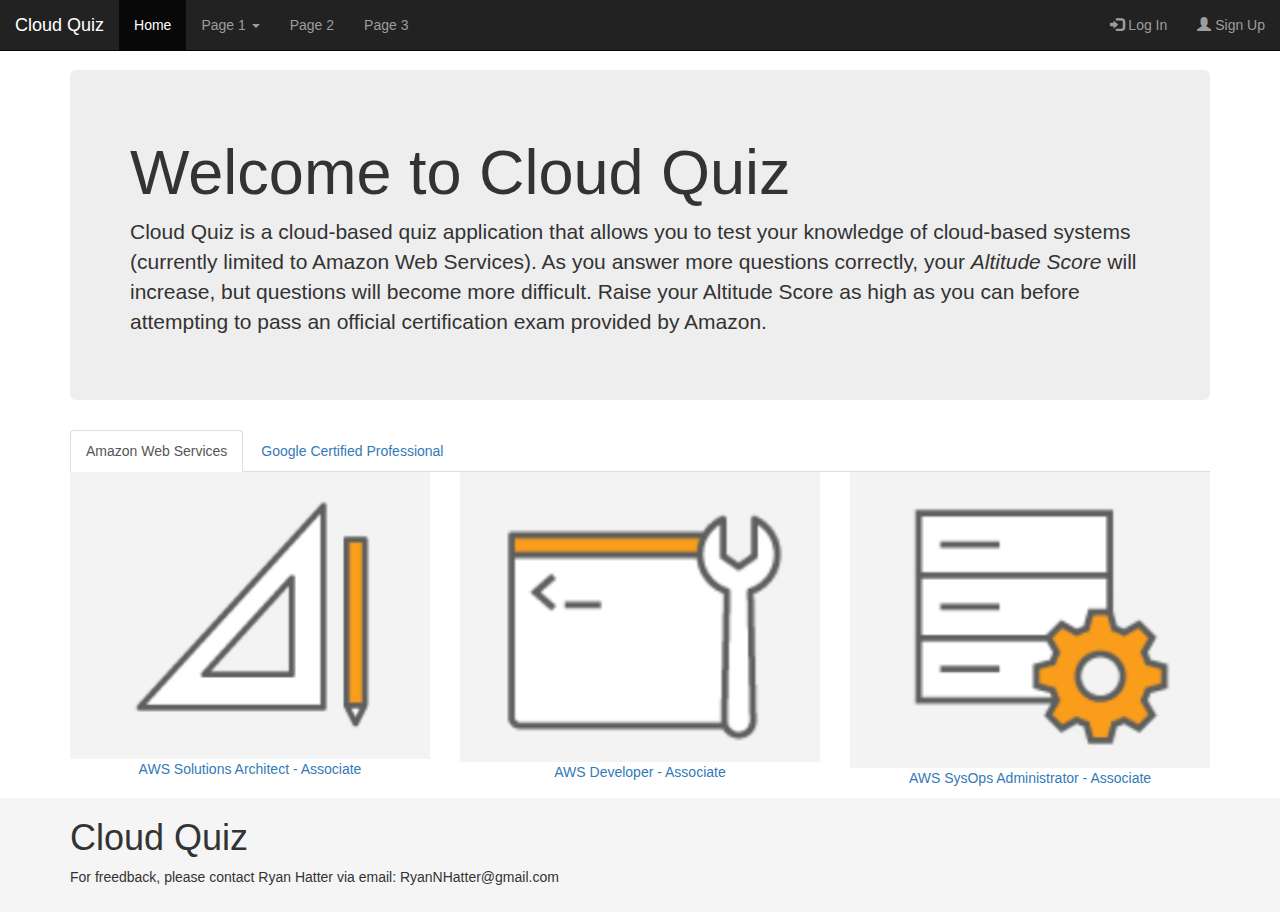
==== index.html @ 3b926f9a "Add modals for quiz customization and add features to quiz.html" ====
<!DOCTYPE html>
<html lang="en">
<head>
  <title>Cloud Quiz</title>
  <meta charset="utf-8">
  <meta name="viewport" content="width=device-width, initial-scale=1">
  <link rel="stylesheet" href="https://maxcdn.bootstrapcdn.com/bootstrap/3.3.7/css/bootstrap.min.css">
  <link rel="stylesheet" href="static/style/style.css">
  <script src="https://ajax.googleapis.com/ajax/libs/jquery/3.2.0/jquery.min.js"></script>
  <script src="https://maxcdn.bootstrapcdn.com/bootstrap/3.3.7/js/bootstrap.min.js"></script>
</head>

<body>
<!-- NAVBAR -->
<nav class="navbar navbar-inverse navbar-fixed-top">
  <div class="container-fluid">
    <div class="navbar-header">
      <a class="navbar-brand" href="#">Cloud Quiz</a>
    </div>
    <ul class="nav navbar-nav">
      <li class="active"><a href="#">Home</a></li>
      <li class="dropdown">
        <a class="dropdown-toggle" data-toggle="dropdown" href="#">Page 1
        <span class="caret"></span></a>
        <ul class="dropdown-menu">
          <li><a href="#">Page 1-1</a></li>
          <li><a href="#">Page 1-2</a></li>
          <li><a href="#">Page 1-3</a></li>
        </ul>
      </li>
      <li><a href="#">Page 2</a></li>
      <li><a href="#">Page 3</a></li>
    </ul>
    <ul class="nav navbar-nav navbar-right">
      <li><a href="#" data-toggle='modal' data-target='#logInModal'><span class="glyphicon glyphicon-log-in"></span> Log In</a></li>
      <li><a href="#" data-toggle='modal' data-target='#signUpModal'><span class="glyphicon glyphicon-user"></span> Sign Up</a></li>
      <!-- <li class=""><a href="#" data-toggle='' data-target=''><span class=" glyphicon glyphicon-option-horizontal"></span></a></li> -->
    </ul>
  </div>
</nav>
<!-- END NAVBAR -->

<!-- START LOG IN -->
<div class="modal fade" id="logInModal" role="dialog">
  <div class="modal-dialog modal-sm">
    <!-- Modal content-->
    <div class="modal-content">
      <div class="modal-header">
        <button type="button" class="close" data-dismiss="modal">&times;</button>
        <h4 class="modal-title">Log In</h4>
      </div>
      <div class="modal-body">
        <form>
          <div class="form-group">
            <input type="email" class="form-control" id="email" placeholder="Enter email">
          </div>
          <div class="form-group">
            <input type="password" class="form-control" id="pwd" placeholder="Enter password">
          </div>
          <div class="checkbox">
            <label><input type="checkbox"> Remember me</label>
          </div>
          <div class='text-center form-group'>
            <button type="submit" class="btn btn-default form-control">Submit</button>
          </div>
        </form>
      </div>
      <!-- <div class="modal-footer">
        <button type="button" class="btn btn-default" data-dismiss="modal">Close</button>
      </div> -->
    </div>
  </div>
</div>
<!-- END LOG IN -->

<!-- START SIGN UP -->
<div class="modal fade" id="signUpModal" role="dialog">
  <div class="modal-dialog modal-sm">
    <!-- Modal content-->
    <div class="modal-content">
      <div class="modal-header">
        <button type="button" class="close" data-dismiss="modal">&times;</button>
        <h4 class="modal-title">Sign Up</h4>
      </div>
      <div class="modal-body">
        <form>
          <div class='form-group'>
            <input type="" class="form-control" id="full-name" placeholder="Enter full name">
          </div>
          <div class="form-group">
            <input type="email" class="form-control" id="email" placeholder="Enter email">
          </div>
          <div class="form-group">
            <input type="password" class="form-control" id="pwd" placeholder="Enter password">
          </div>
          <div class="checkbox">
            <label><input type="checkbox"> Remember me</label>
          </div>
          <div class='text-center form-group'>
            <button type="submit" class="btn btn-default form-control">Submit</button>
          </div>
        </form>
      </div>
      <!-- <div class="modal-footer">
        <button type="button" class="btn btn-default" data-dismiss="modal">Close</button>
      </div> -->
    </div>
  </div>
</div>
<!-- END SIGN UP -->

<!-- JUMBOTRON -->
  <div class="container">
    <div class="jumbotron">
      <h1>Welcome to Cloud Quiz</h1>
      <p>Cloud Quiz is a cloud-based quiz application that allows you to test
         your knowledge of cloud-based systems (currently limited to Amazon Web
         Services). As you answer more questions correctly, your <em>Altitude
         Score</em> will increase, but questions will become more difficult.
         Raise your Altitude Score as high as you can before attempting to pass
         an official certification exam provided by Amazon.</p>
    </div>
  </div>
<!-- END JUMBOTRON -->
<!-- MAIN -->
<div class='container'>
  <ul class="nav nav-tabs">
    <li class="active"><a data-toggle="tab" href="#aws">Amazon Web Services</a></li>
    <li><a data-toggle="tab" href="#google">Google Certified Professional</a></li>
    <!-- <li><a data-toggle="tab" href="#soa">Society of Actuaries</a></li> -->
  </ul>
    <div class="tab-content">
      <div id="aws" class="tab-pane fade in active">
        <div class="row">
          <div class="col-md-4">
            <div class="img-responsive">
              <!-- <a href="quiz.html"> -->
              <a href="#" data-toggle='modal' data-target='#aws-architect-assc-quiz'>
                <img src="static/images/aws_architect.png" alt="aws-architect-assc" style="width:100%">
                <div class="caption">
                  <p>AWS Solutions Architect - Associate</p>
                </div>
              </a>
            </div>
          </div>
          <div class="col-md-4">
            <div class="img-responsive">
              <a href="https://aws.amazon.com/certification/our-certifications/">
                <img src="static/images/aws_developer.png" alt="aws-developer-assc" style="width:100%">
                <div class="caption">
                  <p>AWS Developer - Associate</p>
                </div>
              </a>
            </div>
          </div>
          <div class="col-md-4">
            <div class="img-responsive">
              <a href="https://aws.amazon.com/certification/our-certifications/">
                <img src="static/images/aws_sysops.png" alt="aws-sysops-assc" style="width:100%">
                <div class="caption">
                  <p>AWS SysOps Administrator - Associate</p>
                </div>
              </a>
            </div>
          </div>
        </div>
      </div>
    <div id="google" class="tab-pane fade">
      <div class="row">
        <div class="col-md-6">
          <div class="img-responsive">
            <a href="https://cloud.google.com/certification/cloud-architect">
              <img src="static/images/google_architect.png" alt="google-architect" style="width:100%">
              <div class="caption">
                <p>Cloud Architect</p>
              </div>
            </a>
          </div>
        </div>
        <div class="col-md-6">
          <div class="img-responsive">
            <a href="https://cloud.google.com/certification/data-engineer">
              <img src="static/images/google_data_engineer.png" alt="google_data_engineer" style="width:100%">
              <div class="caption">
                <p>Data Engineer</p>
              </div>
            </a>
          </div>
        </div>
      </div>
    </div>
  </div>
</div>
<!-- END MAIN -->

<!-- START AWS Associate Quiz Modal -->
<div class="modal fade" id="aws-architect-assc-quiz" role="dialog">
  <div class="modal-dialog modal-md">
    <!-- Modal content-->
    <div class="modal-content">
      <div class="modal-header">
        <button type="button" class="close" data-dismiss="modal">&times;</button>
        <h2 class="modal-title">AWS Solutions Architect</h2>
      </div>
      <div class="modal-body">
        <h3 class="modal-title">Quiz</h3>
        <br>
        <form action='quiz.html' method='GET'>
          <div class='form-group'>
            <select class="form-control" name='numQ'>
              <option value="3">3</option>
              <option value="5">5</option>
              <option value="10" selected>Number of questions (Default 10)</option>
              <option value="20">20</option>
              <option value="30">30</option>
            </select>
          </div>
          <div class='form-group'>
            <select class="form-control" name='duration'>
              <option value="60">60 Seconds</option>
              <option value="65">65 Seconds</option>
              <option value="73" selected>Time per question (Default 73 seconds)</option>
              <option value="80">80 Seconds</option>
              <option value="85">85 Seconds</option>
            </select>
          </div>
          <h5>Select Topics</h5>
          <div class='row'>
            <div class='col-md-4'>
              <div class="checkbox">
                <label><input type="checkbox" value="true" name="object-storage">Object Storage</label>
              </div>
              <div class="checkbox">
                <label><input type="checkbox" value="true" name='ec2'>EC2</label>
              </div>
            </div>
            <div class='col-md-4'>
              <div class="checkbox">
                <label><input type="checkbox" value="true" name='route53'>Route 53</label>
              </div>
              <div class="checkbox">
                <label><input type="checkbox" value="true" name='databases'>Databases</label>
              </div>
            </div>
            <div class='col-md-4'>
              <div class="checkbox">
                <label><input type="checkbox" value="true" name='vpc'>VPC</label>
              </div>
              <div class="checkbox">
                <label><input type="checkbox" value="true" name='application-services'>Application Services</label>
              </div>
            </div>
          </div>
          <br>
          <div class='form-group'>
            <button type="submit" class="btn btn-default form-control">Begin Quiz</button>
            <!-- <input type='submit' value='Begin Quiz' /> -->
            <!-- <a class="btn btn-default form-control" href='quiz.html'>Begin Quiz</a> -->
          </div>
        </form>
      <!-- </div> -->
      <hr>
      <!-- <div class="modal-body"> -->
        <h3 class="modal-title">Practice Exam</h3>
        <p>Practice exams consist of 60 questions to be answered in 80 minutes.</p>
        <!-- <br> -->
        <form>
          <h5>Select Topics</h5>
          <div class='row'>
            <div class='col-md-4'>
              <div class="checkbox">
                <label><input type="checkbox" value="">Object Storage</label>
              </div>
              <div class="checkbox">
                <label><input type="checkbox" value="">EC2</label>
              </div>
            </div>
            <div class='col-md-4'>
              <div class="checkbox">
                <label><input type="checkbox" value="">Route 53</label>
              </div>
              <div class="checkbox">
                <label><input type="checkbox" value="">Databases</label>
              </div>
            </div>
            <div class='col-md-4'>
              <div class="checkbox">
                <label><input type="checkbox" value="">VPC</label>
              </div>
              <div class="checkbox">
                <label><input type="checkbox" value="">Application Services</label>
              </div>
            </div>
          </div>
          <br>
          <div class='form-group'>
            <!-- <button type="submit" class="btn btn-default form-control">Begin Exam</button> -->
            <a class="btn btn-default form-control" href='quiz.html'>Begin Exam</a>
          </div>
        </form>
      </div>
      <!-- <div class="modal-footer">
        <button type="button" class="btn btn-default" data-dismiss="modal">Close</button>
      </div> -->
    </div>
  </div>
</div>
<!-- END AWS Associate Quiz Modal -->


<!-- FOOTER -->
  <!-- <div class='jumbotron footer'>
    <footer class="container-fluid">
      <h1>Cloud Quiz</h1>
      <p>For freedback, please contact Ryan Hatter via email: RyanNHatter@gmail.com</p>
    </footer>
  </div> -->
<footer class="footer">
  <div class='container'>
    <h1>Cloud Quiz</h1>
    <p>For freedback, please contact Ryan Hatter via email: RyanNHatter@gmail.com</p>
  </div>
</footer>
<!-- END FOOTER -->
</body>
</html>
---- static/style/style.css ----
body { padding-top: 70px; }

.caption {
  text-align: center;
}

.footer {
  /*text-align: center;*/
  background-color: #f5f5f5;
  padding-bottom: 15px;
}

.menu {
  /*display: none;*/
}

.vertical-center {
  min-height: 76%;
  min-height: 76vh;

  display: flex;
  align-items: center;
}

.d-inline-block-3 {
  display: inline-block;
}

.d-inline-block-3.quiz-question {
  max-width: 660px;
  padding-left: 10px;
}

.d-inline-3 {
  display: inline;
}

.d-flex-3 {
  display: grid;
}

.quiz-responses {
  padding-left: 50px;
}
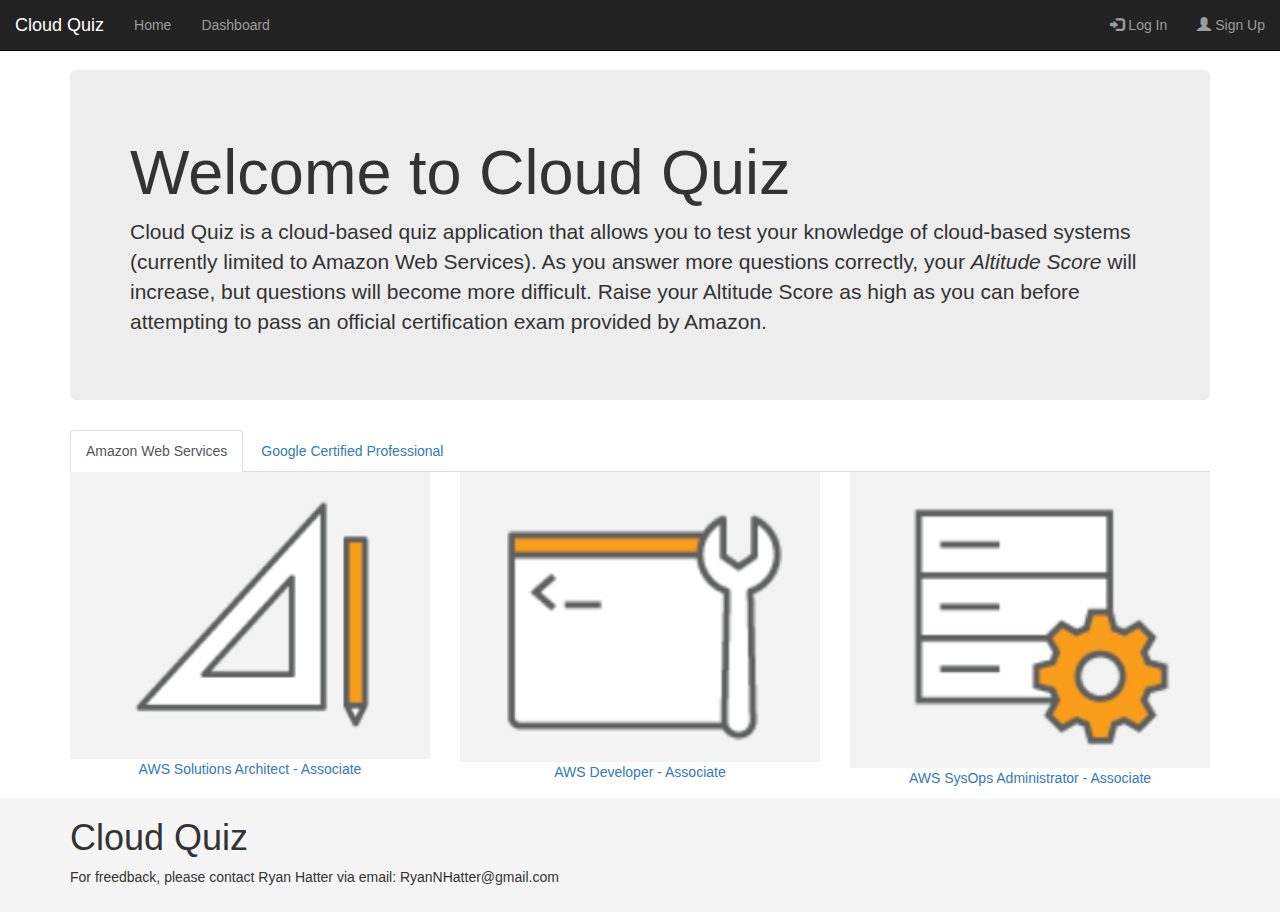
==== commit 520ce0a4: "add functionality to dashboard" ====
--- a/index.html
+++ b/index.html
@@ -8,6 +8,10 @@
   <link rel="stylesheet" href="static/style/style.css">
   <script src="https://ajax.googleapis.com/ajax/libs/jquery/3.2.0/jquery.min.js"></script>
   <script src="https://maxcdn.bootstrapcdn.com/bootstrap/3.3.7/js/bootstrap.min.js"></script>
+  <script src="static/js/aws-cognito-sdk.min.js"></script>
+  <script src="static/js/amazon-cognito-identity.min.js"></script>
+  <script src="static/js/config.js"></script>
+  <script src="static/js/cognito-auth.js"></script>
 </head>
 
 <body>
@@ -15,21 +19,21 @@
 <nav class="navbar navbar-inverse navbar-fixed-top">
   <div class="container-fluid">
     <div class="navbar-header">
-      <a class="navbar-brand" href="#">Cloud Quiz</a>
+      <a class="navbar-brand" href="index.html">Cloud Quiz</a>
     </div>
     <ul class="nav navbar-nav">
-      <li class="active"><a href="#">Home</a></li>
-      <li class="dropdown">
-        <a class="dropdown-toggle" data-toggle="dropdown" href="#">Page 1
+      <!-- <li class="active"><a href="#">Home</a></li> -->
+      <li class=""><a href="index.html">Home</a></li>
+      <li class=""><a href="dashboard.html">Dashboard</a></li>
+      <!-- <li class="dropdown">
+        <a class="dropdown-toggle" data-toggle="dropdown" href="#">Dashboard
         <span class="caret"></span></a>
         <ul class="dropdown-menu">
-          <li><a href="#">Page 1-1</a></li>
-          <li><a href="#">Page 1-2</a></li>
-          <li><a href="#">Page 1-3</a></li>
+          <li><a href="dashboard.html">Results</a></li>
+          <li><a href="index.html">Create a Quiz</a></li>
+          <li><a href="dashboard.html">Ask</a></li>
         </ul>
-      </li>
-      <li><a href="#">Page 2</a></li>
-      <li><a href="#">Page 3</a></li>
+      </li> -->
     </ul>
     <ul class="nav navbar-nav navbar-right">
       <li><a href="#" data-toggle='modal' data-target='#logInModal'><span class="glyphicon glyphicon-log-in"></span> Log In</a></li>
@@ -52,16 +56,16 @@
       <div class="modal-body">
         <form>
           <div class="form-group">
-            <input type="email" class="form-control" id="email" placeholder="Enter email">
+            <input type="email" class="form-control" id="logInEmail" placeholder="Enter email">
           </div>
           <div class="form-group">
-            <input type="password" class="form-control" id="pwd" placeholder="Enter password">
+            <input type="password" class="form-control" id="logInPassword" placeholder="Enter password">
           </div>
           <div class="checkbox">
             <label><input type="checkbox"> Remember me</label>
           </div>
           <div class='text-center form-group'>
-            <button type="submit" class="btn btn-default form-control">Submit</button>
+            <button type="" class="btn btn-default form-control" data-dismiss="modal" onclick="return logIn()">Submit</button>
           </div>
         </form>
       </div>
@@ -83,22 +87,23 @@
         <h4 class="modal-title">Sign Up</h4>
       </div>
       <div class="modal-body">
-        <form>
+        <form id="signUpForm">
           <div class='form-group'>
             <input type="" class="form-control" id="full-name" placeholder="Enter full name">
           </div>
           <div class="form-group">
-            <input type="email" class="form-control" id="email" placeholder="Enter email">
+            <input type="email" class="form-control" id="signUpEmail" placeholder="Enter email">
           </div>
           <div class="form-group">
-            <input type="password" class="form-control" id="pwd" placeholder="Enter password">
+            <input type="password" class="form-control" id="signUpPassword" placeholder="Enter password">
           </div>
           <div class="checkbox">
             <label><input type="checkbox"> Remember me</label>
           </div>
           <div class='text-center form-group'>
-            <button type="submit" class="btn btn-default form-control">Submit</button>
-          </div>
+            <button type="" class="btn btn-default form-control" data-dismiss="modal" onclick="return signUp()">Submit</button>
+          </div>
+          <!-- <input type="submit" class="btn btn-default form-control" value="Submit" onclick="signUp()" /> -->
         </form>
       </div>
       <!-- <div class="modal-footer">
@@ -218,36 +223,36 @@
           <div class='form-group'>
             <select class="form-control" name='duration'>
               <option value="60">60 Seconds</option>
-              <option value="65">65 Seconds</option>
-              <option value="73" selected>Time per question (Default 73 seconds)</option>
-              <option value="80">80 Seconds</option>
-              <option value="85">85 Seconds</option>
+              <option value="70">70 Seconds</option>
+              <option value="80" selected>Time per question (Default 80 seconds)</option>
+              <option value="90">90 Seconds</option>
+              <option value="100">100 Seconds</option>
             </select>
           </div>
           <h5>Select Topics</h5>
           <div class='row'>
             <div class='col-md-4'>
               <div class="checkbox">
-                <label><input type="checkbox" value="true" name="object-storage">Object Storage</label>
-              </div>
-              <div class="checkbox">
-                <label><input type="checkbox" value="true" name='ec2'>EC2</label>
-              </div>
-            </div>
-            <div class='col-md-4'>
-              <div class="checkbox">
-                <label><input type="checkbox" value="true" name='route53'>Route 53</label>
-              </div>
-              <div class="checkbox">
-                <label><input type="checkbox" value="true" name='databases'>Databases</label>
-              </div>
-            </div>
-            <div class='col-md-4'>
-              <div class="checkbox">
-                <label><input type="checkbox" value="true" name='vpc'>VPC</label>
-              </div>
-              <div class="checkbox">
-                <label><input type="checkbox" value="true" name='application-services'>Application Services</label>
+                <label><input checked type="checkbox" value="true" name="object-storage">Object Storage</label>
+              </div>
+              <div class="checkbox">
+                <label><input checked type="checkbox" value="true" name='ec2'>EC2</label>
+              </div>
+            </div>
+            <div class='col-md-4'>
+              <div class="checkbox">
+                <label><input checked type="checkbox" value="true" name='route53'>Route 53</label>
+              </div>
+              <div class="checkbox">
+                <label><input checked type="checkbox" value="true" name='databases'>Databases</label>
+              </div>
+            </div>
+            <div class='col-md-4'>
+              <div class="checkbox">
+                <label><input checked type="checkbox" value="true" name='vpc'>VPC</label>
+              </div>
+              <div class="checkbox">
+                <label><input checked type="checkbox" value="true" name='application-services'>Application Services</label>
               </div>
             </div>
           </div>
@@ -264,38 +269,40 @@
         <h3 class="modal-title">Practice Exam</h3>
         <p>Practice exams consist of 60 questions to be answered in 80 minutes.</p>
         <!-- <br> -->
-        <form>
+        <form action='quiz.html' method='GET'>
           <h5>Select Topics</h5>
+          <input type="hidden" name="duration" value="80" />
+          <input type="hidden" name="numQ" value="60" />
           <div class='row'>
             <div class='col-md-4'>
               <div class="checkbox">
-                <label><input type="checkbox" value="">Object Storage</label>
-              </div>
-              <div class="checkbox">
-                <label><input type="checkbox" value="">EC2</label>
-              </div>
-            </div>
-            <div class='col-md-4'>
-              <div class="checkbox">
-                <label><input type="checkbox" value="">Route 53</label>
-              </div>
-              <div class="checkbox">
-                <label><input type="checkbox" value="">Databases</label>
-              </div>
-            </div>
-            <div class='col-md-4'>
-              <div class="checkbox">
-                <label><input type="checkbox" value="">VPC</label>
-              </div>
-              <div class="checkbox">
-                <label><input type="checkbox" value="">Application Services</label>
+                <label><input checked type="checkbox" value="true" name="object-storage">Object Storage</label>
+              </div>
+              <div class="checkbox">
+                <label><input checked type="checkbox" value="true" name='ec2'>EC2</label>
+              </div>
+            </div>
+            <div class='col-md-4'>
+              <div class="checkbox">
+                <label><input checked type="checkbox" value="true" name='route53'>Route 53</label>
+              </div>
+              <div class="checkbox">
+                <label><input checked type="checkbox" value="true" name='databases'>Databases</label>
+              </div>
+            </div>
+            <div class='col-md-4'>
+              <div class="checkbox">
+                <label><input checked type="checkbox" value="true" name='vpc'>VPC</label>
+              </div>
+              <div class="checkbox">
+                <label><input checked type="checkbox" value="true" name='application-services'>Application Services</label>
               </div>
             </div>
           </div>
           <br>
           <div class='form-group'>
-            <!-- <button type="submit" class="btn btn-default form-control">Begin Exam</button> -->
-            <a class="btn btn-default form-control" href='quiz.html'>Begin Exam</a>
+            <button type="submit" class="btn btn-default form-control">Begin Exam</button>
+            <!-- <a class="btn btn-default form-control" href='quiz.html'>Begin Exam</a> -->
           </div>
         </form>
       </div>
--- a/static/style/style.css
+++ b/static/style/style.css
@@ -1,4 +1,12 @@
 body { padding-top: 70px; }
+
+.dashboard {
+  padding-top: 0;
+}
+
+.dashboard-jumbotron {
+  padding-top: 70px;
+}
 
 .caption {
   text-align: center;
@@ -42,3 +50,89 @@
 .quiz-responses {
   padding-left: 50px;
 }
+
+.next-question {
+  /*padding: 100px;*/
+  /*margin: 50px;*/
+}
+
+.pause {
+  /*padding-right: 150px;*/
+  /*margin: 50px;*/
+}
+
+.glyphicon.glyphicon-fire {
+    font-size: 200px;
+    color: orange;
+}
+
+#altscore {
+  font-size: 200px;
+  color: green;
+}
+
+#glyph {
+  font-size: 200px;
+}
+
+.orange-glyph {
+  color: orange;
+}
+
+.green-glyph {
+  color: green;
+}
+
+.red-glyph {
+  color: #00ff00;
+}
+
+.yellow-glyph {
+  color: yellow;
+}
+
+.glyphicon.glyphicon-signal {
+    font-size: 200px;
+    color: green;
+    /*display: block;*/
+}
+
+.hiddenRow {
+    padding-top: 0 !important;
+    padding-bottom: 0 !important;
+}
+
+.mt-10 {
+  margin-top: 10px !important;
+}
+
+.mr-10 {
+  margin-right: 10px !important;
+}
+
+.borderless td {
+    /*border: none !important;*/
+    /*border-width: 1px !important;*/
+    border-color: #f1f1f1 !important;
+}
+
+.result  {
+  /*text-align: center;*/
+  margin-left: 15px;
+}
+
+.clickable-hover {
+  cursor: pointer;
+}
+
+.point-left {
+  -ms-transform: rotate(0deg);
+  -webkit-transform: rotate(0deg);
+  transform: rotate(0deg);
+}
+
+.point-down {
+  -ms-transform: rotate(270deg);
+  -webkit-transform: rotate(270deg);
+  transform: rotate(270deg);
+}
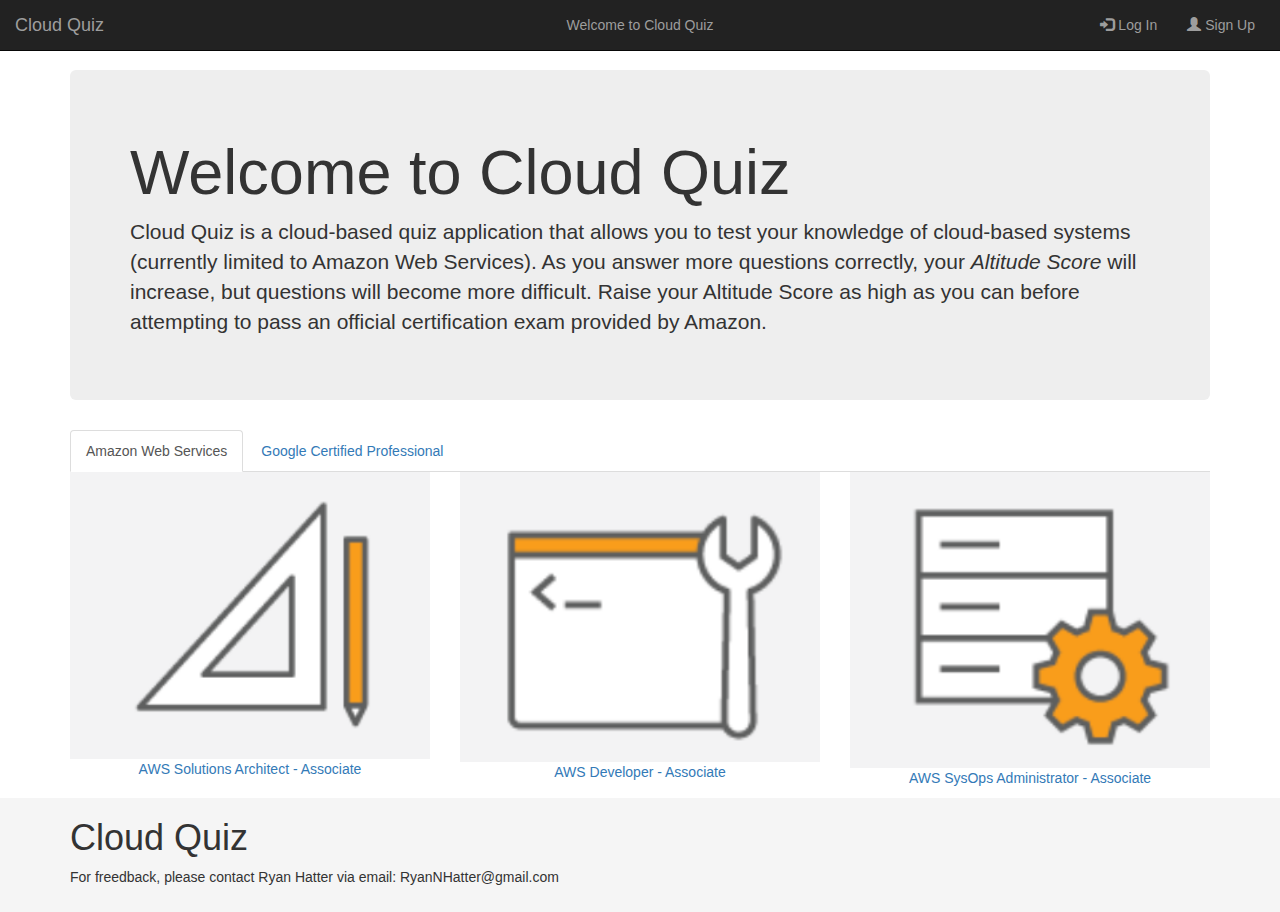
==== commit 63270626: "Update" ====
--- a/index.html
+++ b/index.html
@@ -8,10 +8,12 @@
   <link rel="stylesheet" href="static/style/style.css">
   <script src="https://ajax.googleapis.com/ajax/libs/jquery/3.2.0/jquery.min.js"></script>
   <script src="https://maxcdn.bootstrapcdn.com/bootstrap/3.3.7/js/bootstrap.min.js"></script>
+  <script src="https://sdk.amazonaws.com/js/aws-sdk-2.177.0.min.js"></script>
   <script src="static/js/aws-cognito-sdk.min.js"></script>
   <script src="static/js/amazon-cognito-identity.min.js"></script>
   <script src="static/js/config.js"></script>
   <script src="static/js/cognito-auth.js"></script>
+  <script src="static/js/index.js"></script>
 </head>
 
 <body>
@@ -23,8 +25,8 @@
     </div>
     <ul class="nav navbar-nav">
       <!-- <li class="active"><a href="#">Home</a></li> -->
-      <li class=""><a href="index.html">Home</a></li>
-      <li class=""><a href="dashboard.html">Dashboard</a></li>
+      <!-- <li class=""><a href="index.html">Home</a></li> -->
+      <li id="dashboard"><a href="dashboard.html">Dashboard</a></li>
       <!-- <li class="dropdown">
         <a class="dropdown-toggle" data-toggle="dropdown" href="#">Dashboard
         <span class="caret"></span></a>
@@ -35,10 +37,18 @@
         </ul>
       </li> -->
     </ul>
-    <ul class="nav navbar-nav navbar-right">
-      <li><a href="#" data-toggle='modal' data-target='#logInModal'><span class="glyphicon glyphicon-log-in"></span> Log In</a></li>
-      <li><a href="#" data-toggle='modal' data-target='#signUpModal'><span class="glyphicon glyphicon-user"></span> Sign Up</a></li>
-      <!-- <li class=""><a href="#" data-toggle='' data-target=''><span class=" glyphicon glyphicon-option-horizontal"></span></a></li> -->
+    <p id='greeting' class="navbar-text">Welcome to Cloud Quiz</p>
+    <ul class="nav navbar-nav navbar-right ">
+      <li id='logInButton'><a href="#" data-toggle='modal' data-target='#logInModal'><span class="glyphicon glyphicon-log-in"></span> Log In</a></li>
+      <li id='signUpButton'><a href="#" data-toggle='modal' data-target='#signUpModal' class='mr-10'><span class="glyphicon glyphicon-user"></span> Sign Up</a></li>
+      <li class="dropdown">
+        <li id='menu'><a href="" data-toggle='dropdown' data-target='' class='dropdown-toggle'><span class=" glyphicon glyphicon-option-horizontal"></span></a>
+        <ul class="dropdown-menu">
+          <li><a href="">Edit Account</a></li>
+          <li><a href="">Sign Out</a></li>
+        </ul>
+        </li>
+      </li>
     </ul>
   </div>
 </nav>
@@ -221,6 +231,15 @@
             </select>
           </div>
           <div class='form-group'>
+            <select class="form-control" name='difficulty'>
+              <option value="1">1</option>
+              <option value="2">2</option>
+              <option value="3" selected>Difficulty (Default Level 3)</option>
+              <option value="4">4</option>
+              <option value="5">5</option>
+            </select>
+          </div>
+          <div class='form-group'>
             <select class="form-control" name='duration'>
               <option value="60">60 Seconds</option>
               <option value="70">70 Seconds</option>
@@ -270,6 +289,15 @@
         <p>Practice exams consist of 60 questions to be answered in 80 minutes.</p>
         <!-- <br> -->
         <form action='quiz.html' method='GET'>
+          <div class='form-group'>
+            <select class="form-control" name='difficulty'>
+              <option value="1">1</option>
+              <option value="2">2</option>
+              <option value="3" selected>Difficulty (Default Level 3)</option>
+              <option value="4">4</option>
+              <option value="5">5</option>
+            </select>
+          </div>
           <h5>Select Topics</h5>
           <input type="hidden" name="duration" value="80" />
           <input type="hidden" name="numQ" value="60" />
--- a/static/style/style.css
+++ b/static/style/style.css
@@ -2,6 +2,15 @@
 
 .dashboard {
   padding-top: 0;
+}
+
+.navbar-text {
+    position: absolute;
+    width: 100%;
+    left: 0;
+    text-align: center;
+    margin: auto;
+    padding-top: 15px;
 }
 
 .dashboard-jumbotron {
